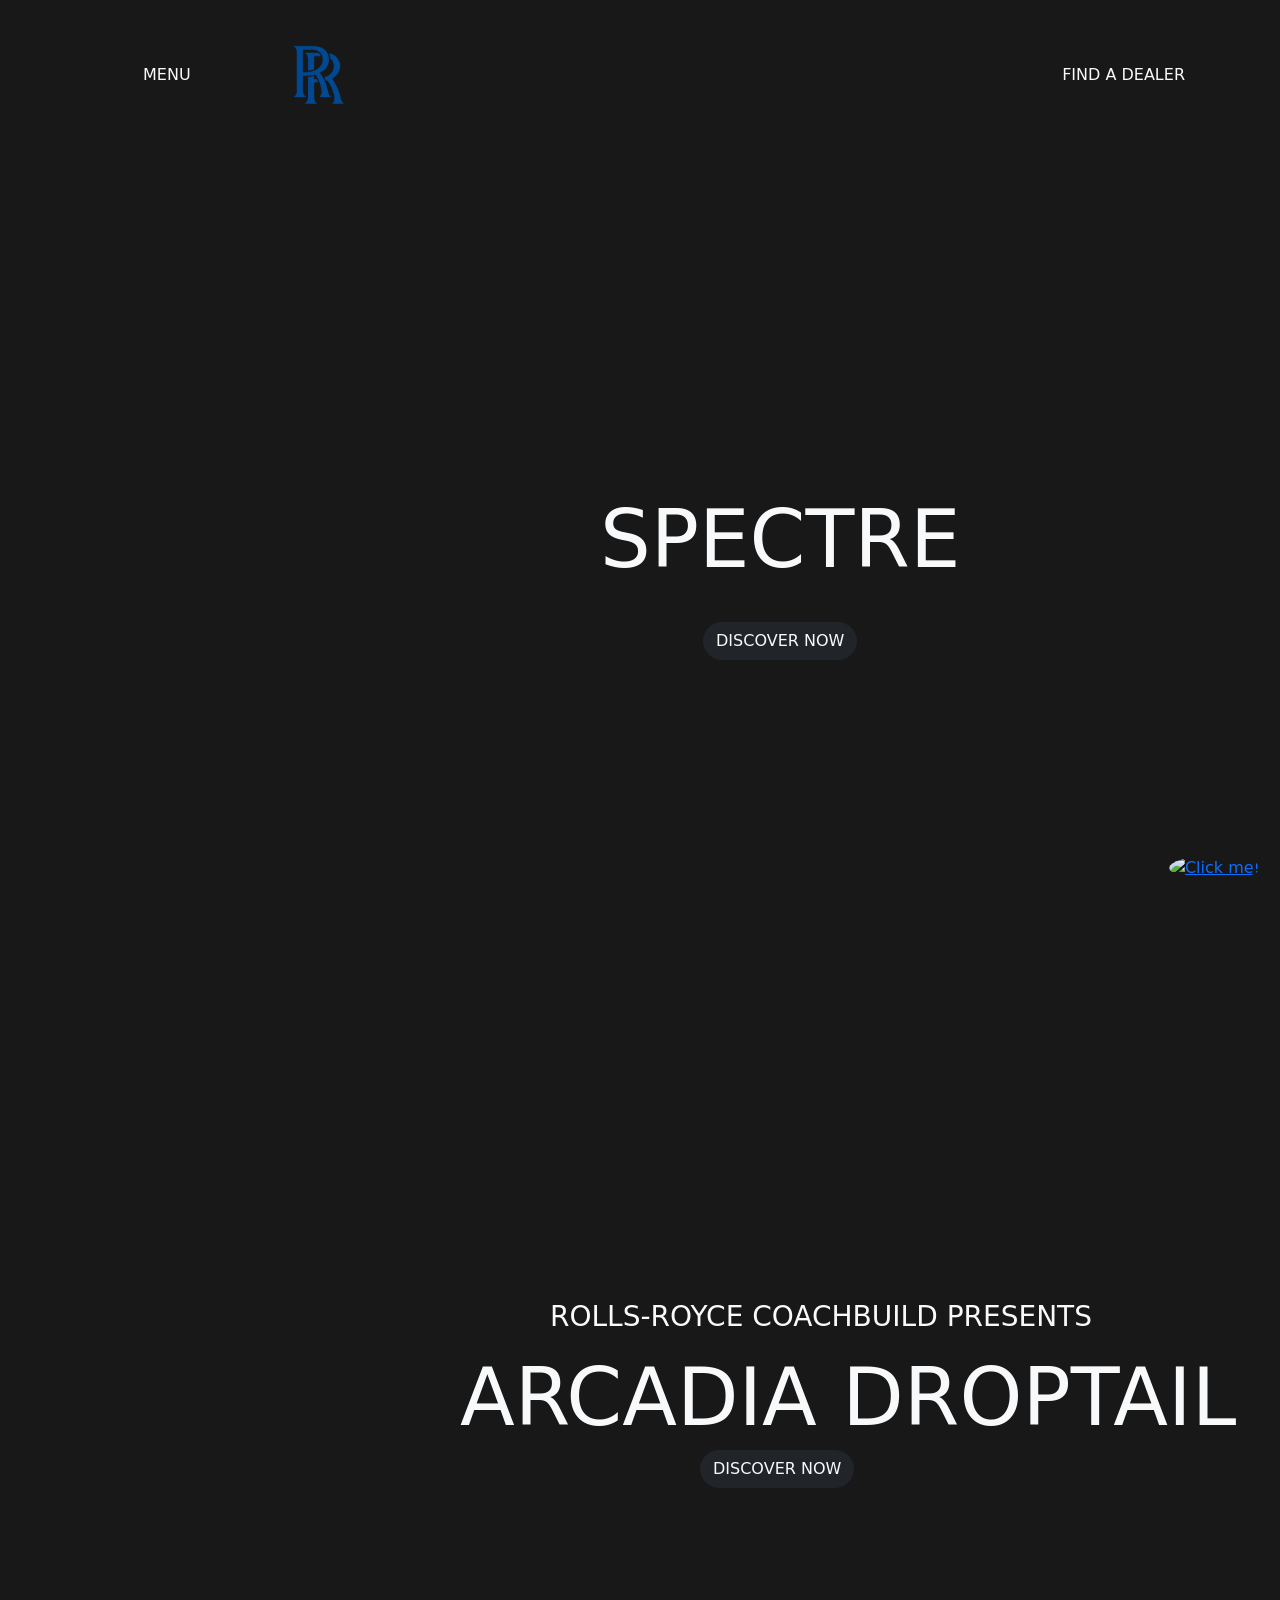
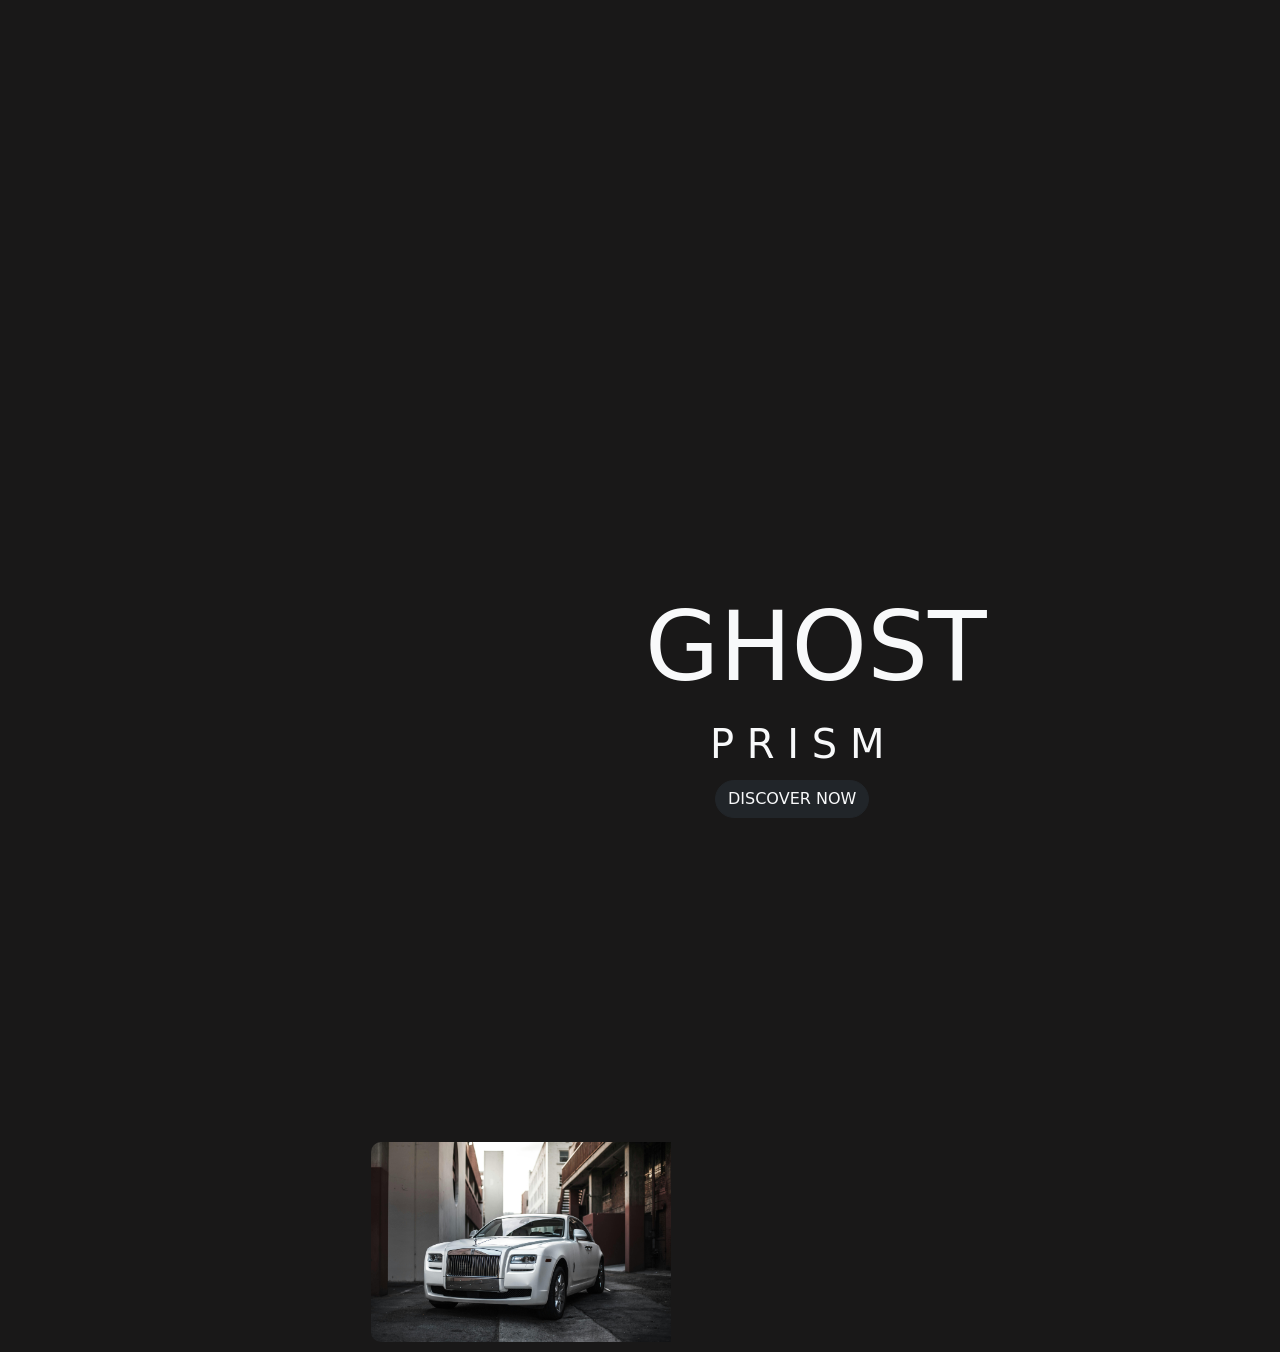
==== index.html @ f8ce5316 "initial" ====
<!doctype html>
<html lang="en">
    <head>
        <title>Title</title>
        <!-- Required meta tags -->
        <meta charset="utf-8" />
        <meta
            name="viewport"
            content="width=device-width, initial-scale=1, shrink-to-fit=no"
        />

        <!-- Bootstrap CSS v5.2.1 -->
        <link
            href="https://cdn.jsdelivr.net/npm/bootstrap@5.3.2/dist/css/bootstrap.min.css"
            rel="stylesheet"
            integrity="sha384-T3c6CoIi6uLrA9TneNEoa7RxnatzjcDSCmG1MXxSR1GAsXEV/Dwwykc2MPK8M2HN"
            crossorigin="anonymous"
        />
        <script
        src="https://cdn.jsdelivr.net/npm/@popperjs/core@2.11.8/dist/umd/popper.min.js"
        integrity="sha384-I7E8VVD/ismYTF4hNIPjVp/Zjvgyol6VFvRkX/vR+Vc4jQkC+hVqc2pM8ODewa9r"
        crossorigin="anonymous"
        ></script>

        <script
            src="https://cdn.jsdelivr.net/npm/bootstrap@5.3.2/dist/js/bootstrap.min.js"
            integrity="sha384-BBtl+eGJRgqQAUMxJ7pMwbEyER4l1g+O15P+16Ep7Q9Q+zqX6gSbd85u4mG4QzX+"
            crossorigin="anonymous"
        ></script>
        <link rel="stylesheet" href="style.css">
        <script src="base.js"></script>
    </head>

    <style>


    </style>

    <body>

        </head>
        <body>
      
       
        
          <nav class="navbar navbar-expand-lg navbar-light bg-transparent fixed-top">
       
            <div class="container">
              <button class="navbar-toggler" type="button" data-bs-toggle="collapse" data-bs-target="#navbarSupportedContent" aria-controls="navbarSupportedContent" aria-expanded="false" aria-label="Toggle navigation">
                <span class="navbar-toggler-icon"></span>
              </button>
        
              <a class="navbar-menu btn btn-transparent m-5 text-light" href="#">MENU</a>
        
              <a class="icon  text-light" href="#">
                <img src="video/rolls-icon.png" class="icon" alt="Logo">
              </a>
             
              
              <div class="collapse navbar-collapse" id="navbarSupportedContent">
                <ul class="navbar-nav ms-auto">  <li class="nav-item">
                    <a class="btn btn-transparent text-light fs-6" href="book.html">FIND A DEALER</a>
                  </li>
                </ul>
              </div>
            </div>
          </nav>

          <div class="video-container">
            <div class="video-background video-1 mt-0">
              <video autoplay muted loop class="v1" width="1580" height="898" >
                <source src="video/rolls intro video.mp4" type="video/mp4">
              </video>
              <div class="video-overlay">
                <h1 style="position: absolute; bottom: 350px; left: 600px; text-align: center;" class="text-light center-text">SPECTRE
                    <br>
                    <button class="btn btn-dark rounded-end-pill rounded-start-pill " > <a href="./prism.html" class="text-light text-decoration-none">    DISCOVER NOW      </a></button></h1>
                
                    <!-- <div><img src="video/whatsapp.png" alt="img"></div> -->
              </div>
            </div>
          </div>
          <div class="video-background video-2 mt-0">
            <video id="video-2" autoplay muted loop width="1600" height="898" >
              <source src="video/rollsvideo2.mp4" type="video/mp4">
            </video>
            <div class="video-overlay">
              <h3 style="position: absolute; top: 1300px; left: 550px; text-align: center; " class="text-light ">ROLLS-ROYCE COACHBUILD PRESENTS</h3>
              <h1 style="position: absolute; top: 1350px; left: 460px; text-align: center; " class="text-light center-text2">ARCADIA DROPTAIL            </h1>
              <button style="position: absolute; top: 1450px; left: 700px; text-align: center;" class="btn btn-dark rounded-end-pill rounded-start-pill " > <a href="effect.html" class="text-light text-decoration-none">    DISCOVER NOW      </a></button>
            </div>
          </div>



          <div class="video-background video-3 mt-0">
            <video id="video-2" autoplay muted loop width="1600" height="895" >
              <source src="video/video23.mp4" type="video/mp4">
            </video>
            <div class="video-overlay">
              <h3 style="position: absolute; top: 2190px; left: 645px; text-align: center; " class="text-light center-text3 ">GHOST</h3>
              <h1 style="position: absolute; top: 2320px; left: 710px; text-align: center; " class="text-light center-te">P R I S M         </h1>
              <button style="position: absolute; top: 2380px; left: 715px; text-align: center;" class="btn btn-dark rounded-end-pill rounded-start-pill " > <a href="spectre.html" class="text-light text-decoration-none">    DISCOVER NOW      </a></button>
            </div>
          </div>
          
 
        <!-- <link rel="stylesheet" href="https://use.fontawesome.com/releases/v5.6.3/css/all.css" integrity="sha384-UHRtZLI+pbxtHCWp1t77Bi1L4ZtiqrqD80Kn4Z8NTSRyMA2Fd33n5dQ8lWUE00s/" crossorigin="anonymous">

         <div  class="footer1 row mt-0 " style="top: 1650px ;">         
          <ul >
            <li class="l1">
              <a  href="#">
                <i class="fab fa-edge"></i>
              </a>
            </li>
            <li class="l1">
              <a  href="#">
                <i class="fab fa-firefox"></i>
              </a>
              </li>
            <li class="l1">
              <a  href="#">
                <i class="fab fa-chrome"></i>
              </a>
              
            </li>
            <li class="l1">
              <a href="#">
                <i class="fab fa-opera"></i>
              </a> 
            </li>
          </ul>
        </div>  -->



        <div class="container">
          <div class="row">
            <div class="gallery">
            <div class="col-md-6">
              <div class="image " >
                <img src="video/img1.jpg" alt="Photo 1">
                <div class="overlay"></div>
                <div class="caption">Strive for perfection in everything you do. Take the best that exists and make it better. When it does not exist, design it</div>
              </div>
              </div>
            </div>
          </div>
        </div>



        <!-- whatsapp link -->
        <a href="http://wa.me/918086212165" class="oak-button">
          <img src="video/whatsapp.png" alt="Click me!">
        </a>


    </body>
</html>
---- style.css ----
.icon{
        height: 100px;
        text-align: center;
 
    } 
    .center-text{
        height: 50px;
        font-weight: 200;
        font-size: 5rem;
    }
   .center-text2{
    height: 50px;
    font-weight: 200;
    font-size: 5rem;
   }

   .center-text3{
    height: 50px;
    font-weight: 200;
    font-size: 6rem;
   }

    .l1 {
    margin: 0;
    padding: 0;
    display: flex;
    position: absolute;
    top: 50%;
    left: 50%;
    transform: translate(-50%, -50%);
  }
  
  .l1 {
    list-style: none;
    margin: 0 15px;
  }
  
  .l1 {
    position: relative; 
    display: block;
    width: 60px;
    height: 60px;
    text-align: center;
    line-height: 63px;
    background: #333;
    border-radius: 50%;
    font-size: 30px;
    color: #666;
    transition: .5s;
  }
  
  .l1::before {
    content: '';
    position: absolute;
    top: 0;
    left: 0;
    width: 100%;
    height: 100%;
    border-radius: 50%;
    background: #ffee10;
    transition: .5s;
    transform: scale(.9);
    z-index: -1;
  }
  
  .l1:hover::before {
    transform: scale(1.1);
    box-shadow: 0 0 15px #ffee10;
  }
  
  .l1:hover {
    color: #ffee10;
    box-shadow: 0 0 5px #ffee10;
    text-shadow: 0 0 5px #ffee10;
  }


/* whatsapp css */


.oak-button {
    position: fixed;
    bottom: 20px; 
    right: 20px; 
    z-index: 1000; 
  }
  

  .oak-button img {
    width: 50px; 
    height: auto; 
    border-radius: 50%; 
    
  }
  body{
    background-color: rgb(25, 24, 24);
    cursor: url('video/img1.jpg'), auto;
  }
 
/* image css */
.gallery {
    display: flex;
    flex-wrap: wrap;
    justify-content: center;
    margin-top: 20px;
  }
  
  .image {
    position: relative;
    margin: 10px;
    overflow: hidden;
    border-radius: 10px;
  }
  
  .image img {
    width: 300px;
    height: 200px;
    object-fit: cover;
    transition: transform 0.3s ease;
  }
  
  .image:hover img {
    transform: scale(1.1);
  }
  
  .overlay {
    position: absolute;
    top: 0;
    left: 0;
    width: 100%;
    height: 100%;
    background: rgba(0, 0, 0, 0.5); /* Semi-transparent overlay */
    opacity: 0;
    transition: opacity 0.3s ease;
  }
  
  .image:hover .overlay {
    opacity: 1;
  }
  
  .caption {
    position: absolute;
    bottom: 10px;
    left: 50%;
    transform: translateX(-50%);
    color: white;
    font-family: Arial, sans-serif;
    font-size: 16px;
    opacity: 0;
    transition: opacity 0.3s ease;
  }
  
  .image:hover .caption {
    opacity: 1;
  }
  

  .gallery {
    position: relative; /* Add this to establish a new positioning context */
  }

  .image {
    position: relative; /* Ensure images are positioned correctly */
    z-index: 1; /* Ensure images are on top of the video */
  }
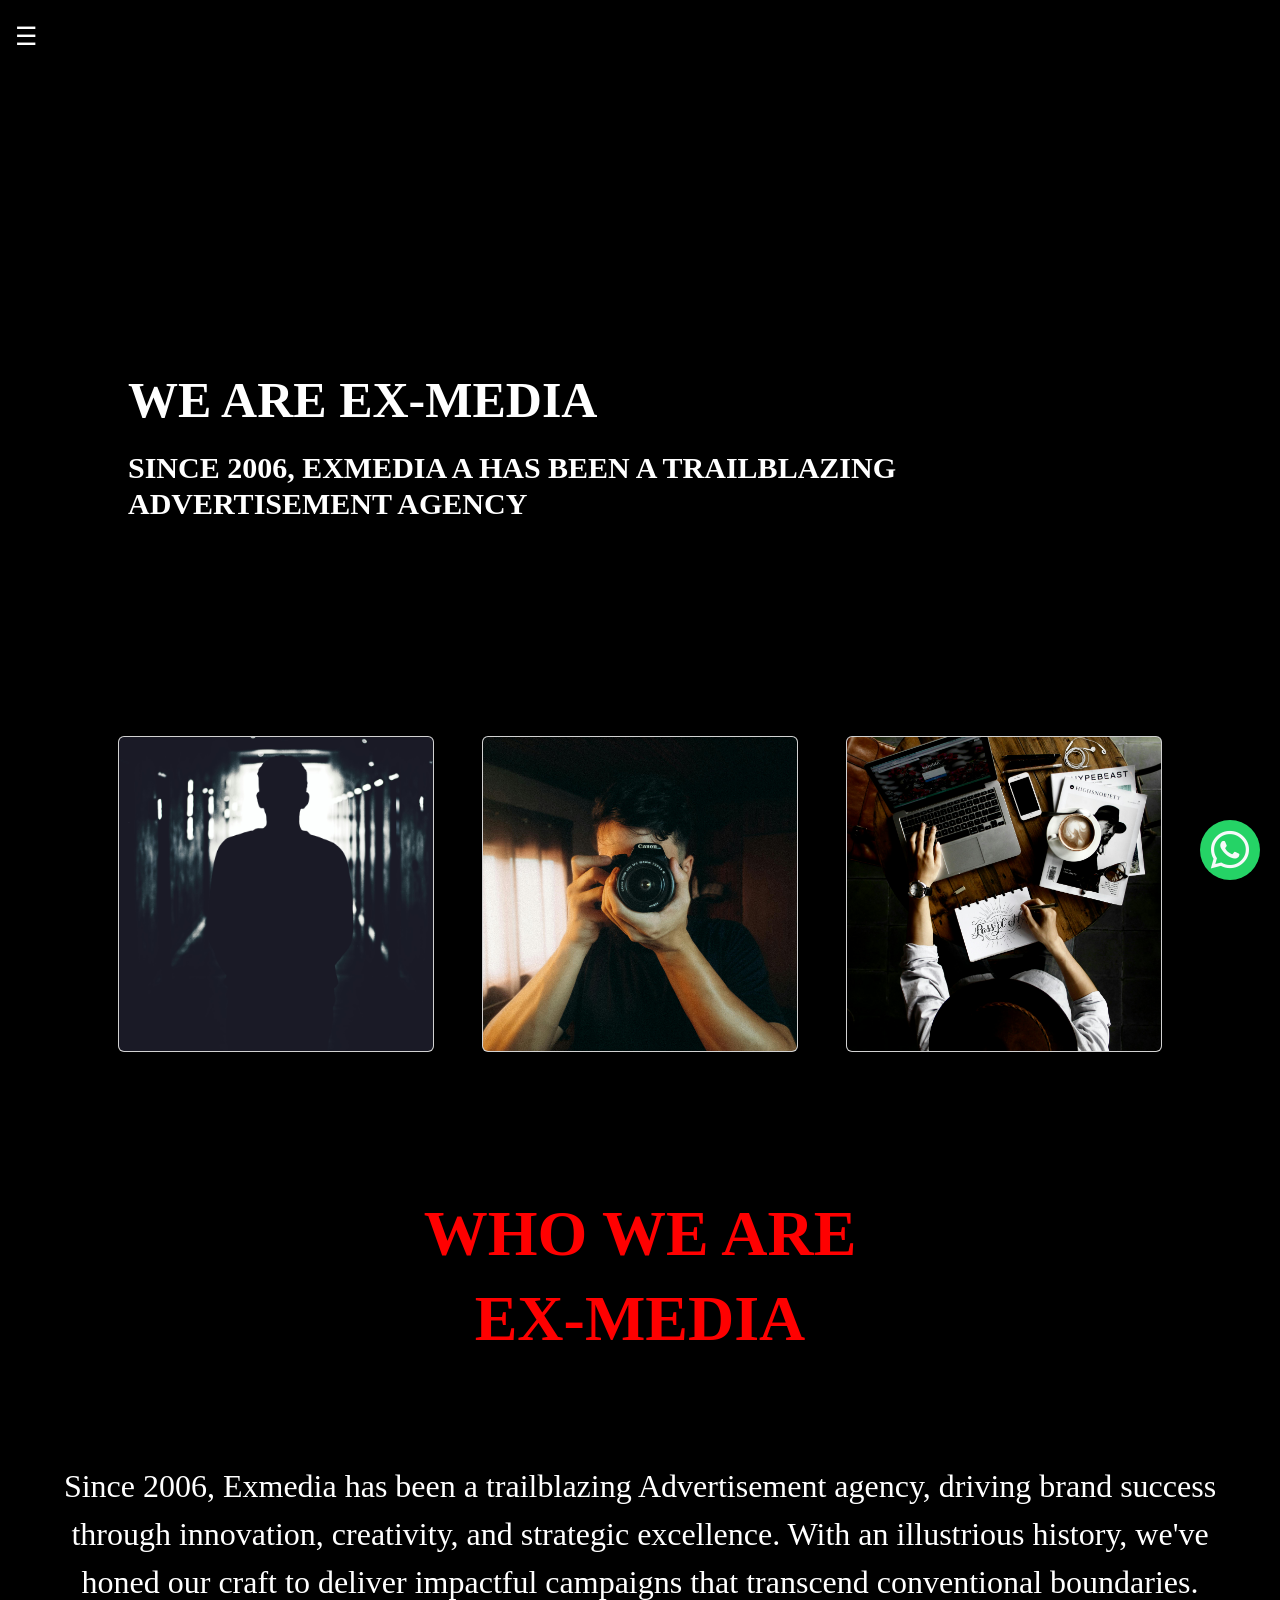
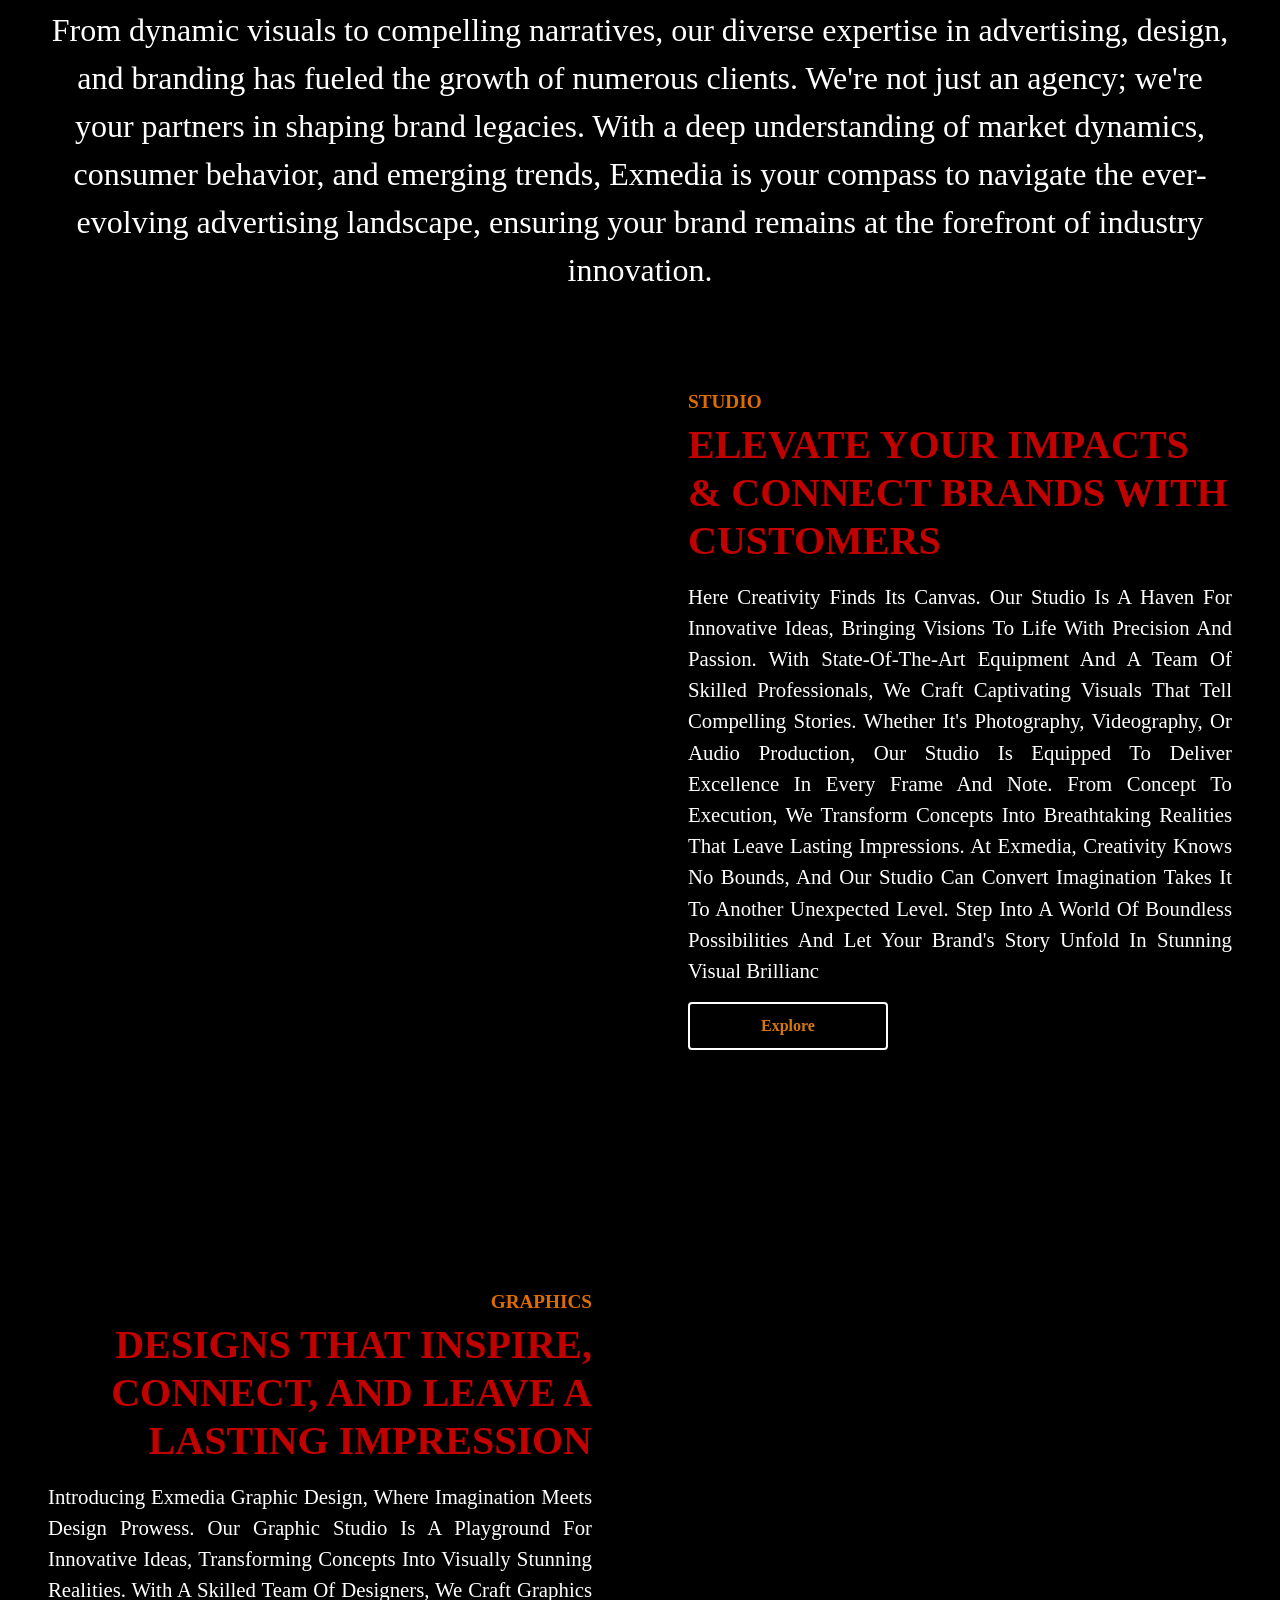
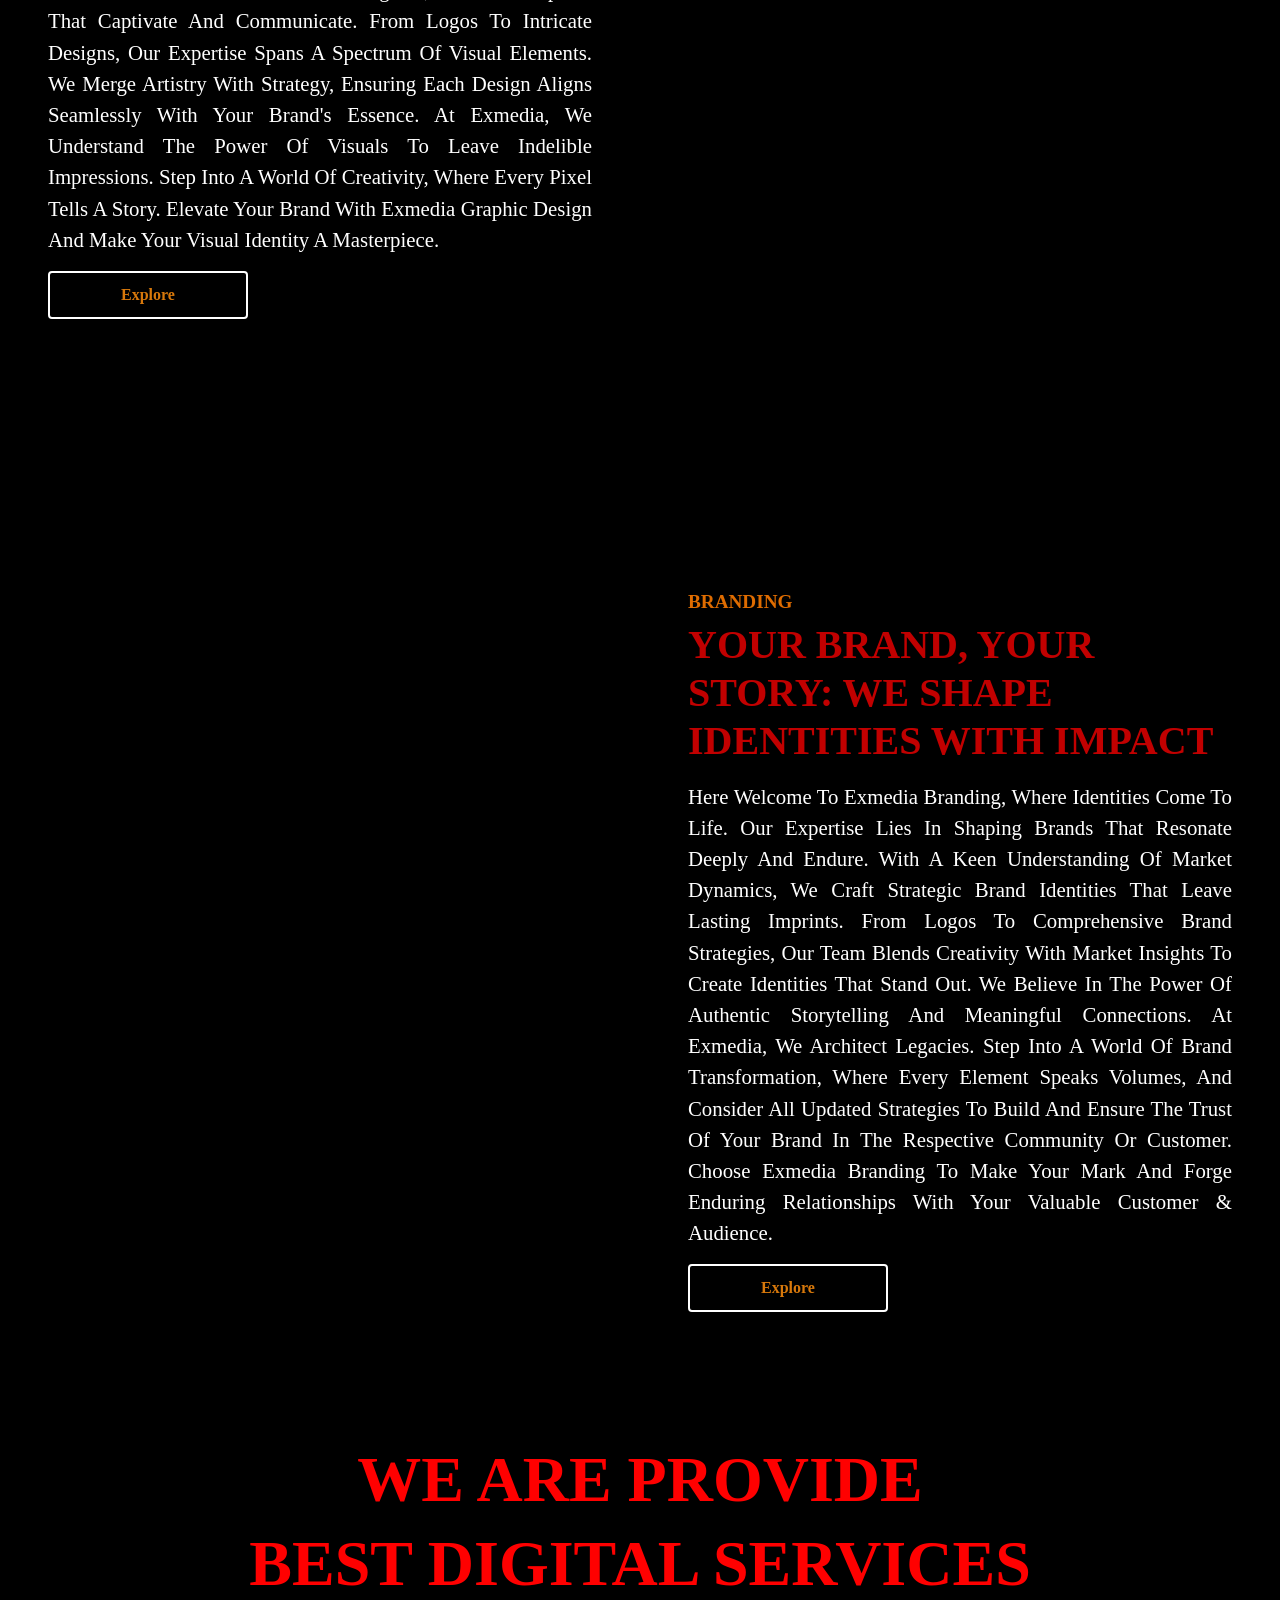
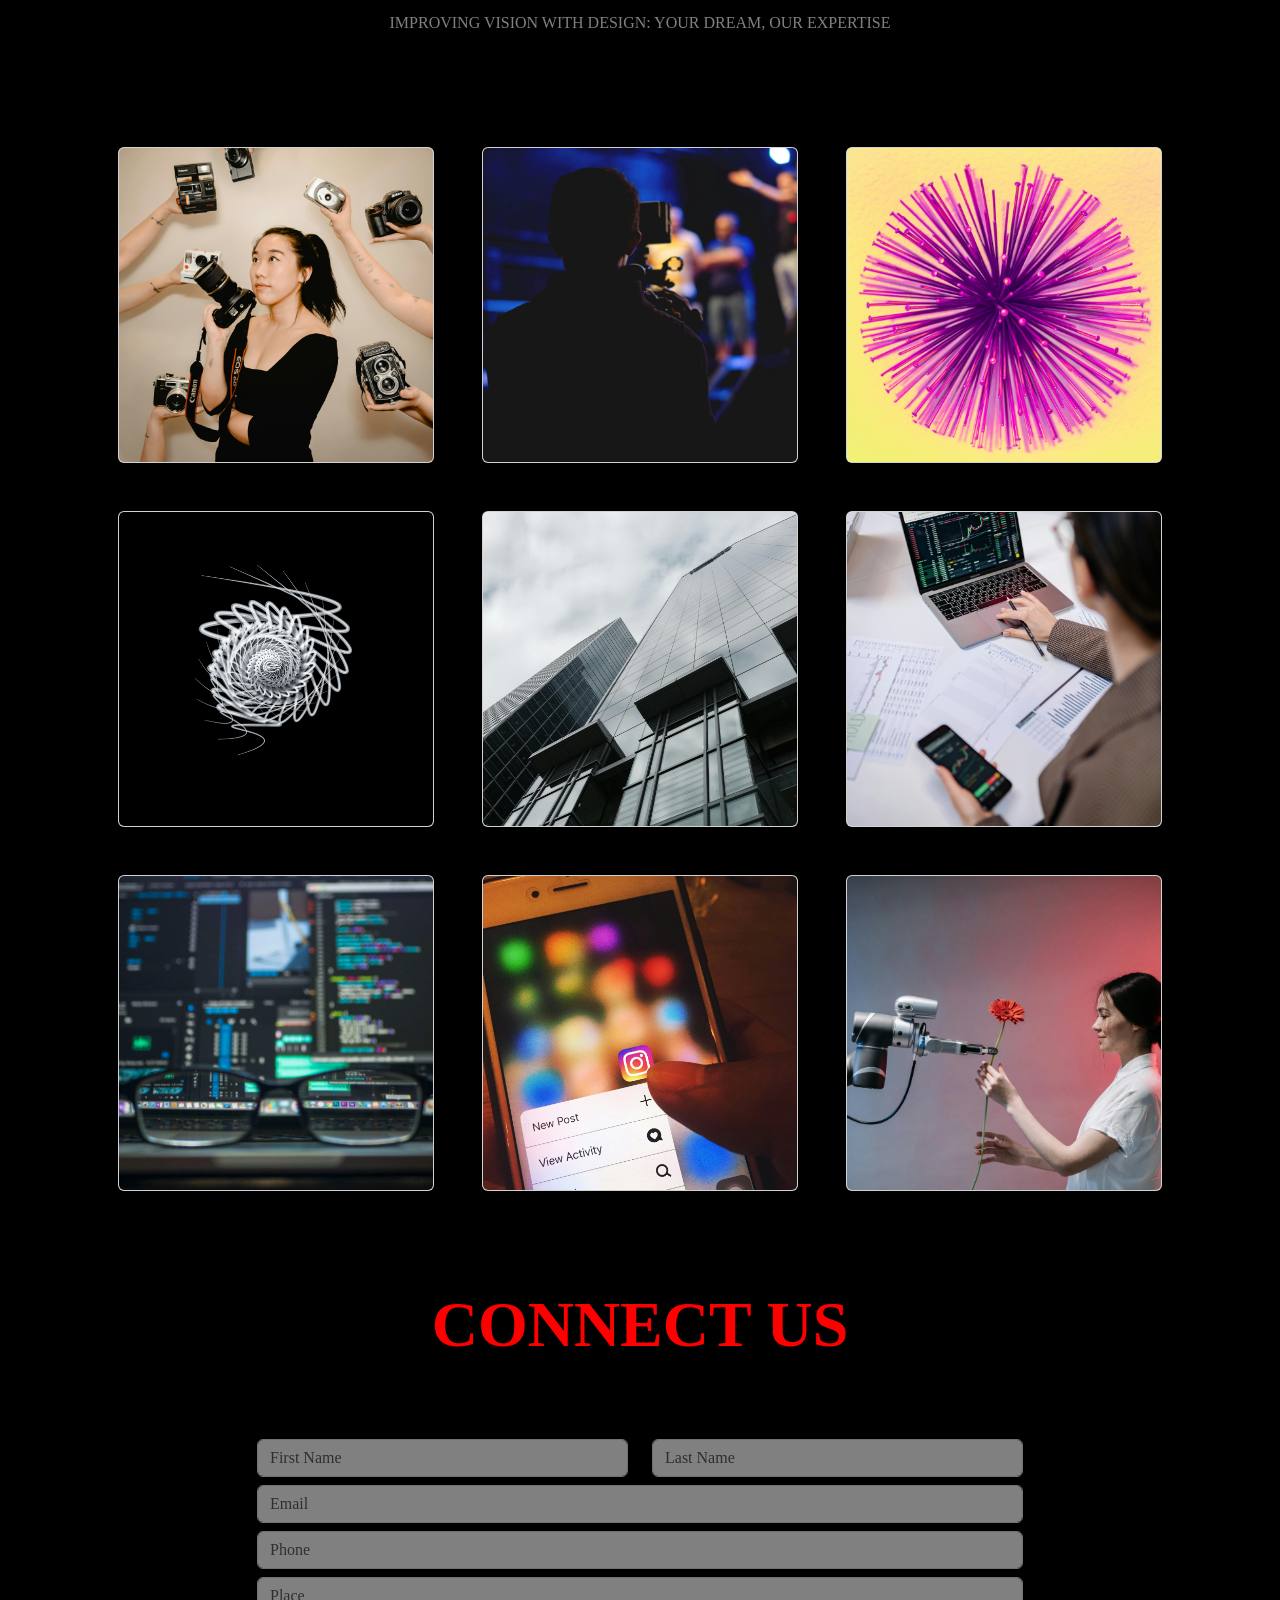
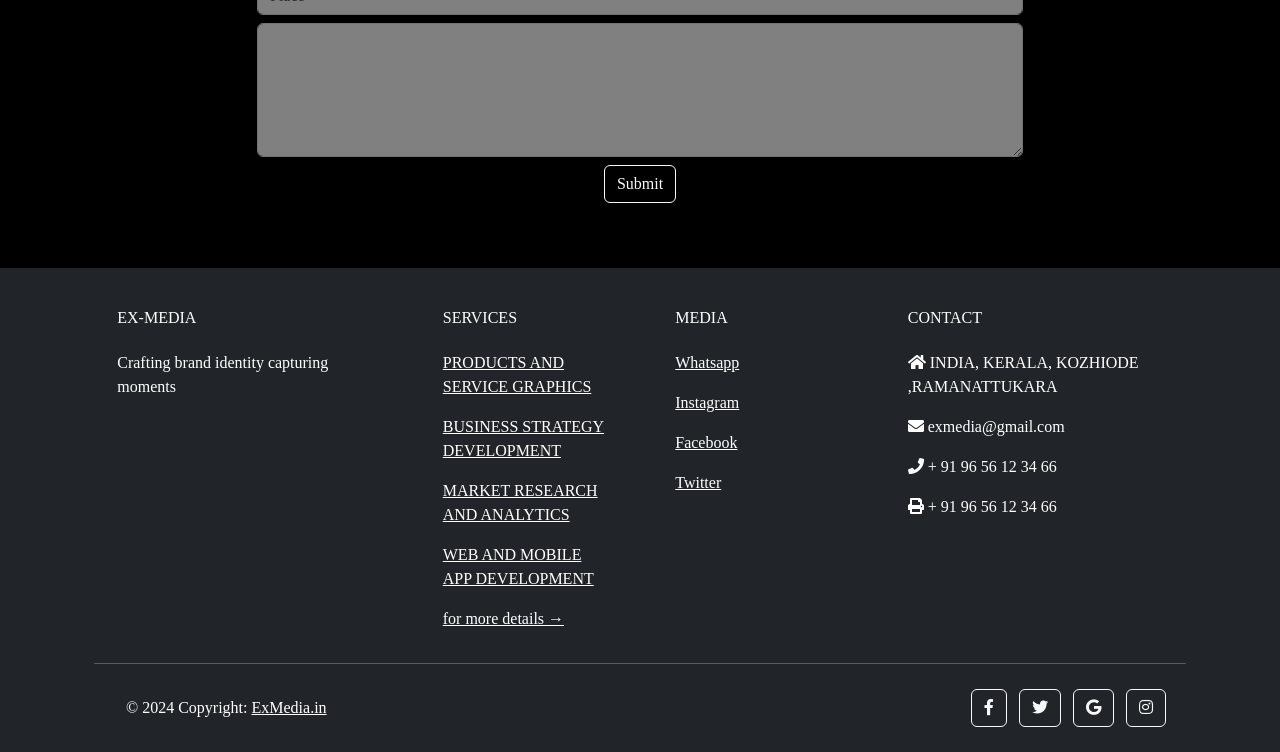
==== commit 3576939f: "initial" ====
--- a/index.html
+++ b/index.html
@@ -1,161 +1,498 @@
 <!doctype html>
 <html lang="en">
-    <head>
-        <title>Title</title>
-        <!-- Required meta tags -->
-        <meta charset="utf-8" />
-        <meta
-            name="viewport"
-            content="width=device-width, initial-scale=1, shrink-to-fit=no"
-        />
-
-        <!-- Bootstrap CSS v5.2.1 -->
-        <link
-            href="https://cdn.jsdelivr.net/npm/bootstrap@5.3.2/dist/css/bootstrap.min.css"
-            rel="stylesheet"
-            integrity="sha384-T3c6CoIi6uLrA9TneNEoa7RxnatzjcDSCmG1MXxSR1GAsXEV/Dwwykc2MPK8M2HN"
-            crossorigin="anonymous"
-        />
-        <script
-        src="https://cdn.jsdelivr.net/npm/@popperjs/core@2.11.8/dist/umd/popper.min.js"
-        integrity="sha384-I7E8VVD/ismYTF4hNIPjVp/Zjvgyol6VFvRkX/vR+Vc4jQkC+hVqc2pM8ODewa9r"
-        crossorigin="anonymous"
-        ></script>
-
-        <script
-            src="https://cdn.jsdelivr.net/npm/bootstrap@5.3.2/dist/js/bootstrap.min.js"
-            integrity="sha384-BBtl+eGJRgqQAUMxJ7pMwbEyER4l1g+O15P+16Ep7Q9Q+zqX6gSbd85u4mG4QzX+"
-            crossorigin="anonymous"
-        ></script>
-        <link rel="stylesheet" href="style.css">
-        <script src="base.js"></script>
-    </head>
-
-    <style>
-
-
-    </style>
-
-    <body>
-
-        </head>
-        <body>
-      
-       
-        
-          <nav class="navbar navbar-expand-lg navbar-light bg-transparent fixed-top">
-       
-            <div class="container">
-              <button class="navbar-toggler" type="button" data-bs-toggle="collapse" data-bs-target="#navbarSupportedContent" aria-controls="navbarSupportedContent" aria-expanded="false" aria-label="Toggle navigation">
-                <span class="navbar-toggler-icon"></span>
-              </button>
-        
-              <a class="navbar-menu btn btn-transparent m-5 text-light" href="#">MENU</a>
-        
-              <a class="icon  text-light" href="#">
-                <img src="video/rolls-icon.png" class="icon" alt="Logo">
-              </a>
-             
-              
-              <div class="collapse navbar-collapse" id="navbarSupportedContent">
-                <ul class="navbar-nav ms-auto">  <li class="nav-item">
-                    <a class="btn btn-transparent text-light fs-6" href="book.html">FIND A DEALER</a>
-                  </li>
-                </ul>
+
+<head>
+  <title>exmedia</title>
+  <!-- Required meta tags -->
+  <meta charset="utf-8" />
+  <meta name="viewport" content="width=device-width, initial-scale=1, shrink-to-fit=no" />
+  <link rel="icon" href="images/favicon.ico">
+  <!-- Bootstrap CSS v5.2.1 -->
+  <link href="https://cdn.jsdelivr.net/npm/bootstrap@5.3.2/dist/css/bootstrap.min.css" rel="stylesheet"
+    integrity="sha384-T3c6CoIi6uLrA9TneNEoa7RxnatzjcDSCmG1MXxSR1GAsXEV/Dwwykc2MPK8M2HN" crossorigin="anonymous" />
+  <link href="https://cdnjs.cloudflare.com/ajax/libs/font-awesome/5.15.4/css/all.min.css" rel="stylesheet">
+  <link rel="preconnect" href="https://fonts.googleapis.com">
+  <link rel="preconnect" href="https://fonts.gstatic.com" crossorigin>
+  <link
+    href="https://fonts.googleapis.com/css2?family=Playfair+Display:ital,wght@0,400..900;1,400..900&family=Sedan:ital@0;1&display=swap"
+    rel="stylesheet">
+  <link rel="preconnect" href="https://fonts.googleapis.com">
+  <link rel="preconnect" href="https://fonts.gstatic.com" crossorigin>
+  <link
+    href="https://fonts.googleapis.com/css2?family=Inconsolata:wght@200..900&family=Playfair+Display:ital,wght@0,400..900;1,400..900&family=Sedan:ital@0;1&display=swap"
+    rel="stylesheet">
+  <link rel="preconnect" href="https://fonts.googleapis.com">
+  <link rel="preconnect" href="https://fonts.gstatic.com" crossorigin>
+  <link
+    href="https://fonts.googleapis.com/css2?family=Inconsolata:wght@200..900&family=Jacquard+12+Charted&family=Jersey+15&family=Playfair+Display:ital,wght@0,400..900;1,400..900&family=Sedan:ital@0;1&display=swap"
+    rel="stylesheet">
+  <link rel="stylesheet" href="https://cdn.jsdelivr.net/npm/bootstrap-icons@1.11.3/font/bootstrap-icons.min.css">
+  <link rel="stylesheet" href="style.css">
+  <link rel="preconnect" href="https://fonts.googleapis.com">
+  <link rel="preconnect" href="https://fonts.gstatic.com" crossorigin>
+  <link
+    href="https://fonts.googleapis.com/css2?family=Inconsolata:wght@200..900&family=Jacquard+12+Charted&family=Jersey+15&family=Michroma&family=Playfair+Display:ital,wght@0,400..900;1,400..900&family=Sedan:ital@0;1&display=swap"
+    rel="stylesheet">
+  <link rel="preconnect" href="https://fonts.googleapis.com">
+  <link rel="preconnect" href="https://fonts.gstatic.com" crossorigin>
+  <link
+    href="https://fonts.googleapis.com/css2?family=Inconsolata:wght@200..900&family=Jacquard+12+Charted&family=Jersey+15&family=Michroma&family=Playfair+Display:ital,wght@0,400..900;1,400..900&family=Sedan+SC&family=Sedan:ital@0;1&display=swap"
+    rel="stylesheet">
+</head>
+
+<body class="" style="margin-right: 0;background-color: #000000;font-family: 'Tinos', serif;">
+  <div class="whatsapp-btn text-center d-flex justify-content-center align-items-center" onclick="openPopup()">
+    <i class="fab fa-whatsapp text-light" style="font-size: 2.7rem;"></i>
+  </div>
+  <div class="container-fluid pcontainer justify-content-center align-content-center "
+    style="height: 100vh;width: 100%;" id="pContainer">
+    <div class="card border-1 mx-auto pcontent" style="width: 18rem;height: 22rem;">
+      <div class="card-head bg-success rounded-top-1 align-content-center " style="width: 100%;height: 20%;">
+        <i class="bi bi-chat-left text-light ms-3 fs-1 float-start "></i>
+        <h5 class="float-start mt-2 ms-2 text-light ">Welcome to EX-media</h5>
+      </div>
+      <div class="card-body"
+        style="width: 100%;height: 60%;background-image: url('images/whatsappbg1.png');background-repeat: repeat-x;background-position: center;">
+        <div class="card border-0 " style="width: 12rem;height: 5rem;">
+          <div class="card-body border-0 ">
+            <p class="m-0">Hi there</p>
+            <p>How can i help you</p>
+          </div>
+        </div>
+      </div>
+      <div class="card-footer d-flex ">
+        <a href="https://wa.me/9567252212" class="btn mx-auto text-light rounded-start-5 rounded-end-5  "
+          style="background-color: rgb(28, 232, 28);width:20rem">
+          <i class="fab fa-whatsapp"></i> Start Chat
+        </a>
+        <div>
+          <span class="close-btn btn-close " onclick="closePopup()"></span>
+        </div>
+      </div>
+    </div>
+  </div>
+  <nav class="navbar navbar-expand-lg bg-transparent fixed-top">
+    <span><button class="openbtn bg-transparent  " onclick="toggleNav()">&#9776;</button></span>
+  </nav>
+  <div id="mySidenav" class="sidenav ">
+    <a href="#home" class="">Home</a>
+    <a href="#WhoWeAre" class="">About</a>
+    <a href="#services" class="">Services</a>
+    <a href="#contact" class="" style="margin-bottom: 20px;">Contact</a>
+  </div>
+  <section class="video-container col-12" id="home">
+    <video src="videos/2239241-hd_1920_1080_24fps.mp4" class="w-100" autoplay muted loop></video>
+    <div class="cpl-12 overlay-text align-content-center justify-content-center align-items-center " style="">
+      <h1 class="text-start" style="text-shadow: 2px 2px 4px rgba(0, 0, 0, 0.849) ;">WE ARE EX-MEDIA</h1>
+      <h5 class="text-uppercase text-start" style="text-shadow: 2px 2px 4px rgba(0, 0, 0, 0.849) ;">Since 2006, Exmedia A has been a trailblazing advertisement agency</h5>
+    </div>
+  </section>
+  <section class="py-5 sb" style="">
+    <div class="container fc px-4 px-lg-5 mt-5">
+      <div class="row gx-4 gx-lg-5 row-cols-1 row-cols-md-2 row-cols-xl-3 justify-content-center">
+        <a href="#WhoWeAre">
+          <div class="col mb-5">
+            <div class="card cards" style="">
+              <!-- Product image-->
+              <img src="images/wo.jpg" class="card-img cimg  rounded-1" alt="...">
+              <div class="card-body cardsb p-4 text-center align-content-center justify-content-center text-white">
+                <h1>WHO</h1>
+                <h1>WE ARE </h1>
+                <h1 class="q">&#63;</h1>
               </div>
             </div>
-          </nav>
-
-          <div class="video-container">
-            <div class="video-background video-1 mt-0">
-              <video autoplay muted loop class="v1" width="1580" height="898" >
-                <source src="video/rolls intro video.mp4" type="video/mp4">
-              </video>
-              <div class="video-overlay">
-                <h1 style="position: absolute; bottom: 350px; left: 600px; text-align: center;" class="text-light center-text">SPECTRE
-                    <br>
-                    <button class="btn btn-dark rounded-end-pill rounded-start-pill " > <a href="./prism.html" class="text-light text-decoration-none">    DISCOVER NOW      </a></button></h1>
-                
-                    <!-- <div><img src="video/whatsapp.png" alt="img"></div> -->
+          </div>
+        </a>
+        <a href="#WhatWeDo">
+          <div class="col mb-5">
+            <div class="card cards" style="">
+              <!-- Product image-->
+              <img src="images/what1.jpg" class="card-img cimg  rounded-1" alt="...">
+              <div class="card-body cardsb p-4 text-center align-content-center justify-content-center text-white">
+                <h1>WHAT</h1>
+                <h1>WE DO </h1>
+                <h1 class="q">&#63;</h1>
               </div>
             </div>
           </div>
-          <div class="video-background video-2 mt-0">
-            <video id="video-2" autoplay muted loop width="1600" height="898" >
-              <source src="video/rollsvideo2.mp4" type="video/mp4">
-            </video>
-            <div class="video-overlay">
-              <h3 style="position: absolute; top: 1300px; left: 550px; text-align: center; " class="text-light ">ROLLS-ROYCE COACHBUILD PRESENTS</h3>
-              <h1 style="position: absolute; top: 1350px; left: 460px; text-align: center; " class="text-light center-text2">ARCADIA DROPTAIL            </h1>
-              <button style="position: absolute; top: 1450px; left: 700px; text-align: center;" class="btn btn-dark rounded-end-pill rounded-start-pill " > <a href="effect.html" class="text-light text-decoration-none">    DISCOVER NOW      </a></button>
-            </div>
-          </div>
-
-
-
-          <div class="video-background video-3 mt-0">
-            <video id="video-2" autoplay muted loop width="1600" height="895" >
-              <source src="video/video23.mp4" type="video/mp4">
-            </video>
-            <div class="video-overlay">
-              <h3 style="position: absolute; top: 2190px; left: 645px; text-align: center; " class="text-light center-text3 ">GHOST</h3>
-              <h1 style="position: absolute; top: 2320px; left: 710px; text-align: center; " class="text-light center-te">P R I S M         </h1>
-              <button style="position: absolute; top: 2380px; left: 715px; text-align: center;" class="btn btn-dark rounded-end-pill rounded-start-pill " > <a href="spectre.html" class="text-light text-decoration-none">    DISCOVER NOW      </a></button>
-            </div>
-          </div>
-          
- 
-        <!-- <link rel="stylesheet" href="https://use.fontawesome.com/releases/v5.6.3/css/all.css" integrity="sha384-UHRtZLI+pbxtHCWp1t77Bi1L4ZtiqrqD80Kn4Z8NTSRyMA2Fd33n5dQ8lWUE00s/" crossorigin="anonymous">
-
-         <div  class="footer1 row mt-0 " style="top: 1650px ;">         
-          <ul >
-            <li class="l1">
-              <a  href="#">
-                <i class="fab fa-edge"></i>
-              </a>
-            </li>
-            <li class="l1">
-              <a  href="#">
-                <i class="fab fa-firefox"></i>
-              </a>
-              </li>
-            <li class="l1">
-              <a  href="#">
-                <i class="fab fa-chrome"></i>
-              </a>
-              
-            </li>
-            <li class="l1">
-              <a href="#">
-                <i class="fab fa-opera"></i>
-              </a> 
-            </li>
-          </ul>
-        </div>  -->
-
-
-
-        <div class="container">
+        </a>
+        <a href="#services">
+          <div class="col mb-5">
+            <div class="card cards" style="">
+              <!-- Product image-->
+              <img src="images/serv.jpg" class="card-img cimg  rounded-1" alt="...">
+              <div class="card-body cardsb p-4 text-center align-content-center justify-content-center text-white">
+                <h1>WHAT ARE</h1>
+                <h1>THE SERVICES </h1>
+                <h1 class="q">&#63;</h1>
+              </div>
+            </div>
+          </div>
+        </a>
+      </div>
+    </div>
+  </section>
+  <section class="d-grid  justify-content-center align-content-center d-flex text-center ">
+    <div class="row my-5  ">
+      <h1 class="d2h">WHO WE ARE</h1>
+      <h1 class="d2h">EX-MEDIA</h1>
+    </div>
+  </section>
+  <section class="d-grid  justify-content-center align-content-center d-flex  " id="WhoWeAre">
+    <P class=" m-5 d2p">Since 2006, Exmedia has been a trailblazing Advertisement agency, driving brand success through
+      innovation,
+      creativity, and strategic excellence. With an illustrious history, we've honed our craft to deliver impactful
+      campaigns that transcend conventional boundaries. From dynamic visuals to compelling narratives, our diverse
+      expertise
+      in advertising, design, and branding has fueled the growth of numerous clients. We're not just an agency; we're
+      your
+      partners in shaping brand legacies. With a deep understanding of market dynamics, consumer behavior, and emerging
+      trends, Exmedia is your compass to navigate the ever-evolving advertising landscape, ensuring your brand remains
+      at
+      the forefront of industry innovation.</P>
+  </section>
+  <section class=" c1" style="width:100%;min-height: 100vh ;" id="WhatWeDo">
+    <div class="s1 justify-content-center align-content-center d-flex">
+      <video src="videos/studio2.mp4" class="w-50 m-3 v1 " autoplay muted loop></video>
+    </div>
+    <div class="s1">
+      <div class="m-5">
+        <h6 class=" mt-1  " style="color:rgb(223, 108, 0);font-size: larger;font-weight: 700;">STUDIO</h6>
+        <h1 class="fw-bolder my-2" style="color: rgb(193, 0, 0);">ELEVATE YOUR IMPACTS & CONNECT BRANDS WITH CUSTOMERS
+        </h1>
+        <p class="text-capitalize  mt-3 mb-3 text-white " style=" text-align: justify;font-size: 1.3rem;">here
+          Creativity Finds Its Canvas. Our Studio Is A Haven For Innovative Ideas, Bringing Visions To Life With
+          Precision And Passion. With State-Of-The-Art Equipment And A Team Of Skilled Professionals, We Craft
+          Captivating
+          Visuals That Tell Compelling Stories. Whether It's Photography, Videography, Or Audio Production, Our Studio
+          Is
+          Equipped To Deliver Excellence In Every Frame And Note. From Concept To Execution, We Transform Concepts Into
+          Breathtaking Realities That Leave Lasting Impressions. At Exmedia, Creativity Knows No Bounds, And Our Studio
+          Can Convert Imagination Takes It To Another Unexpected Level. Step Into A World Of Boundless Possibilities And
+          Let Your Brand's Story Unfold In Stunning Visual Brillianc
+        </p>
+        <button class="morebutton  m-0 p-0 "><span>Explore </span></button>
+      </div>
+    </div>
+  </section>
+  <section class=" c1" style="width:100%;min-height: 100vh ;">
+    <div class="s1">
+      <div class="m-5">
+        <h6 class=" mt-1 text-end   " style="color:rgb(223, 108, 0);font-size: larger;font-weight: 700;">GRAPHICS</h6>
+        <h1 class="fw-bolder my-2 text-end " style="color: rgb(193, 0, 0);">DESIGNS THAT
+          INSPIRE, CONNECT,
+          AND LEAVE A LASTING IMPRESSION</h1>
+        <p class="text-capitalize  mt-3 mb-3 text-white " style=" text-align: justify;font-size: 1.3rem;">
+          Introducing
+          Exmedia Graphic Design, where imagination meets design prowess. Our Graphic studio is a playground for
+          innovative ideas, transforming concepts into visually stunning realities. With a skilled team of designers, we
+          craft graphics that captivate and communicate. From logos to intricate designs, our expertise spans a spectrum
+          of visual elements. We merge artistry with strategy, ensuring each design aligns seamlessly with your brand's
+          essence. At Exmedia, we understand the power of visuals to leave indelible impressions. Step into a world of
+          creativity, where every pixel tells a story. Elevate your brand with Exmedia Graphic Design and make your
+          visual identity a masterpiece.
+        </p>
+        <button class="morebutton  m-0 p-0 "><span>Explore </span></button>
+      </div>
+    </div>
+    <div class="s1 justify-content-center align-content-center d-flex">
+      <video src="videos/g1.mp4" class="w-50 m-3 v1 " autoplay muted loop></video>
+    </div>
+  </section>
+  <section class=" c1" style="width:100%;min-height: 100vh ;">
+    <div class="s1 justify-content-center align-content-center d-flex">
+      <video src="videos/b1.mp4" class="w-50 m-3 v1 " autoplay muted loop></video>
+    </div>
+    <div class="s1">
+      <div class="m-5">
+        <h6 class=" mt-1  " style="color:rgb(223, 108, 0);font-size: larger;font-weight: 700;">BRANDING</h6>
+        <h1 class="fw-bolder my-2" style="color: rgb(193, 0, 0);">YOUR BRAND, YOUR STORY:
+          WE SHAPE IDENTITIES
+          WITH IMPACT
+        </h1>
+        <p class="text-capitalize  mt-3 mb-3 text-white " style=" text-align: justify;font-size: 1.3rem;">here
+          Welcome to Exmedia Branding, where identities come to life. Our expertise lies in shaping brands that resonate
+          deeply and endure. With a keen understanding of market dynamics, we craft strategic brand identities that
+          leave lasting imprints. From logos to comprehensive brand strategies, our team blends creativity with market
+          insights to create identities that stand out. We believe in the power of authentic storytelling and meaningful
+          connections. At Exmedia, we architect legacies. Step into a world of brand transformation, where every element
+          speaks volumes, and consider all updated strategies to build and ensure the trust of your brand in the
+          respective community or customer. Choose Exmedia Branding to make your mark and forge enduring relationships
+          with your Valuable customer & audience.
+        </p>
+        <button class="morebutton  m-0 p-0 "><span>Explore </span></button>
+      </div>
+    </div>
+  </section>
+  <section class="d-grid justify-content-center align-content-center text-center w-100" id="services">
+    <div class="">
+      <h1 class="d2h text-uppercase py-0">We are provide</h1>
+      <h1 class="d2h text-uppercase py-0">best digital services</h1>
+      <p class="text-uppercase text-white-50">improving vision with design: your dream, our expertise</p>
+    </div>
+  </section>
+  <section class="py-5 sb">
+    <div class="container fc px-4 px-lg-5 mt-5">
+      <div class="row gx-4 gx-lg-5 row-cols-1 row-cols-md-2 row-cols-xl-3 justify-content-center">
+        <div class="col mb-5">
+          <div class="card cardmp">
+            <!-- Product image-->
+            <img src="images/d2.jpg" class="card-imgmp  rounded-1" alt="..." style="">
+            <div class="card-body cardmb p-4">
+              <h3 class="text-uppercase text-center mb-3 ">product & model Photography</h3>
+              <p class="text-capitalize " style="text-align: justify;">Capture product's essence with skillful visuals
+                for effective marketing impact.productphotography
+                expertly capture items, enhancing thei appeal through lighting, composition, and editing. crucial for
+                marketing, e-commerce, and conveying product qualities to potential customers </p>
+            </div>
+          </div>
+        </div>
+        <div class="col mb-5">
+          <div class="card cardmp">
+            <!-- Product image-->
+            <img src="images/b2.jpg" class="card-imgmp  rounded-1" alt="..." style="">
+            <div class="card-body cardmb p-4">
+              <h3 class="text-uppercase text-center mb-3 ">promotional & brand video creation</h3>
+              <p class="text-capitalize " style="text-align: justify;">crafting compelling promotional videos that
+                powerfully videos that powerfully convey brand messaging, evoking emotions and driving engagement. a
+                strategic visual tool for modern marketing, capturing attention and fostering connections </p>
+            </div>
+          </div>
+        </div>
+        <div class="col mb-5">
+          <div class="card cardmp">
+            <!-- Product image-->
+            <img src="images/g2.jpg" class="card-imgmp  rounded-1" alt="..." style="">
+            <div class="card-body cardmb p-4">
+              <h3 class="text-uppercase text-center mb-3 ">branding graphics</h3>
+              <p class="text-capitalize " style="text-align: justify;"> brand graphics infuse identity into logos,
+                designs, and visuals, building recognition and resonating with audiences. vital for conveying brand
+                values and foresting consistent connections. </p>
+            </div>
+          </div>
+        </div>
+        <div class="col mb-5">
+          <div class="card cardmp">
+            <!-- Product image-->
+            <img src="images/p1.jpg" class="card-imgmp  rounded-1" alt="..." style="">
+            <div class="card-body cardmb p-4">
+              <h3 class="text-uppercase text-center mb-3 ">PRODUCTS & SERVICE GRAPHICS</h3>
+              <p class="text-capitalize " style="text-align: justify;"> Products and service graphics visually
+                communicate offerings, illustrating features and benefits. Enhancing understanding, these visuals aid
+                marketing, presentations, and customer engagement, driving successful communication and business growth
+              </p>
+            </div>
+          </div>
+        </div>
+        <div class="col mb-5">
+          <div class="card cardmp">
+            <!-- Product image-->
+            <img src="images/bus1.jpg" class="card-imgmp  rounded-1" alt="..." style="">
+            <div class="card-body cardmb p-4">
+              <h3 class="text-uppercase text-center mb-3 ">BUSINESS STRATEGY DEVELOPMENT</h3>
+              <p class="text-capitalize " style="text-align: justify;">We Can formulate comprehensive plans that define
+                a company's goals, tactics, and direction, guiding decisions to achieve sustainable growth and
+                competitive advantage. </p>
+            </div>
+          </div>
+        </div>
+        <div class="col mb-5">
+          <div class="card cardmp">
+            <!-- Product image-->
+            <img src="images/stok1.jpg" class="card-imgmp  rounded-1" alt="..." style="">
+            <div class="card-body cardmb p-4">
+              <h3 class="text-uppercase text-center mb-3 ">MARKET RESEARCH AND ANALYTICS</h3>
+              <p class="text-capitalize " style="text-align: justify;">exmedia will do Market research and analytics
+                involving collecting, analyzing, and interpreting data to gain insights into consumer behaviors and
+                market trends, aiding informed business decisions and strategy refinement.</p>
+            </div>
+          </div>
+        </div>
+        <div class="col mb-5">
+          <div class="card cardmp">
+            <!-- Product image-->
+            <img src="images/app1.jpg" class="card-imgmp  rounded-1" alt="..." style="">
+            <div class="card-body cardmb p-4">
+              <h3 class="text-uppercase text-center mb-3 ">WEB AND MOBILE APP DEVELOPMENT</h3>
+              <p class="text-capitalize " style="text-align: justify;">Unlock your online potential with a dynamic
+                multifaceted & high-performing website. We blend innovation and aesthetics to craft websites that
+                elevate brands, engage visitors, and deliver exceptional user experiences</p>
+            </div>
+          </div>
+        </div>
+        <div class="col mb-5">
+          <div class="card cardmp">
+            <!-- Product image-->
+            <img src="images/sm1.jpg" class="card-imgmp  rounded-1" alt="..." style="">
+            <div class="card-body cardmb p-4">
+              <h3 class="text-uppercase text-center mb-3 ">DIGITAL MARKETING</h3>
+              <p class="text-capitalize " style="text-align: justify;">We can maximize any business and online presence
+                with Digital marketing through strategic campaigns across platforms. It includes SEO, social media,
+                content, and analytics to reach, engage, and convert target audiences effectively</p>
+            </div>
+          </div>
+        </div>
+        <div class="col mb-5">
+          <div class="card cardmp">
+            <!-- Product image-->
+            <img src="images/ai.jpg" class="card-imgmp  rounded-1" alt="..." style="">
+            <div class="card-body cardmb p-4">
+              <h3 class="text-uppercase text-center mb-3 ">SATELLITE MEDIA</h3>
+              <p class="text-capitalize " style="text-align: justify;">Works to Elevate business through Satellite
+                Media. Harness upgrade technology to expand reach, enhance communication, and connect with audiences on
+                a global scale for unprecedented growth</p>
+            </div>
+          </div>
+        </div>
+      </div>
+    </div>
+  </section>
+  <section class="d-grid justify-content-center align-content-center text-center w-100" id="contact">
+    <div class="">
+      <h1 class="d2h text-uppercase py-0">Connect us</h1>
+    </div>
+  </section>
+  <section class="d-grid justify-content-center align-content-center text-center w-100">
+    <div class="card mx-auto bg-transparent" style="width: 50rem;margin-top: 50px;">
+      <div class="card-body">
+        <form action="">
           <div class="row">
-            <div class="gallery">
             <div class="col-md-6">
-              <div class="image " >
-                <img src="video/img1.jpg" alt="Photo 1">
-                <div class="overlay"></div>
-                <div class="caption">Strive for perfection in everything you do. Take the best that exists and make it better. When it does not exist, design it</div>
+              <input type="text" name="" id="" class="form-control mb-2 opacity-50  text-black"
+                placeholder="First Name">
+            </div>
+            <div class="col-md-6">
+              <input type="text" name="" id="" class="form-control mb-2 opacity-50  text-black" placeholder="Last Name">
+            </div>
+            <div class="col-md-12">
+              <input type="email" name="" id="" class="form-control mb-2 opacity-50  text-black" placeholder="Email">
+            </div>
+            <div class="col-md-12">
+              <input type="text" name="" id="" class="form-control mb-2 opacity-50  text-black" placeholder="Phone">
+            </div>
+            <div class="col-md-12">
+              <input type="text" name="" id="" class="form-control mb-2 opacity-50  text-black" placeholder="Place">
+            </div>
+            <div class="col-md-12">
+              <textarea name="" id="" rows="5" class="form-control mb-2 opacity-50  text-black"></textarea>
+            </div>
+          </div>
+          <button class="btn btn-outline-light ">Submit</button>
+        </form>
+
+      </div>
+    </div>
+  </section>
+
+  <div class=" mt-5">
+    <footer class="text-center text-lg-start text-white bg-dark " style="">
+      <div class="container p-4 pb-0">
+        <section class="">
+          <div class="row">
+            <div class="col-md-3 col-lg-3 col-xl-3 mx-auto mt-3">
+              <h6 class="text-uppercase mb-4 font-weight-bold">
+                EX-MEDIA
+              </h6>
+              <p>
+                Crafting brand identity capturing moments
+              </p>
+            </div>
+            <!-- Grid column -->
+
+            <hr class="w-100 clearfix d-md-none" />
+
+            <!-- Grid column -->
+            <div class="col-md-2 col-lg-2 col-xl-2 mx-auto mt-3">
+              <h6 class="text-uppercase mb-4 font-weight-bold">Services</h6>
+              <p>
+                <a href="#services" class="text-white">PRODUCTS AND SERVICE GRAPHICS</a>
+              </p>
+              <p>
+                <a href="#services" class="text-white">BUSINESS STRATEGY DEVELOPMENT</a>
+              </p>
+              <p>
+                <a href="#services"  class="text-white">MARKET RESEARCH AND ANALYTICS
+                </a>
+              </p>
+              <p>
+                <a href="#services" class="text-white">WEB AND MOBILE APP DEVELOPMENT
+                </a>
+              </p>
+              <p>
+                <a href="#services" class="text-white">for more details &#x2192;
+                </a>
+              </p>
+            </div>
+            <!-- Grid column -->
+
+            <hr class="w-100 clearfix d-md-none" />
+
+            <!-- Grid column -->
+            <div class="col-md-3 col-lg-2 col-xl-2 mx-auto mt-3">
+              <h6 class="text-uppercase mb-4 font-weight-bold">
+                Media
+              </h6>
+              <p>
+                <a class="text-white">Whatsapp</a>
+              </p>
+              <p>
+                <a class="text-white">Instagram</a>
+              </p>
+              <p>
+                <a class="text-white">Facebook</a>
+              </p>
+              <p>
+                <a class="text-white">Twitter</a>
+              </p>
+            </div>
+
+            <hr class="w-100 clearfix d-md-none" />
+            <div class="col-md-4 col-lg-3 col-xl-3 mx-auto mt-3">
+              <h6 class="text-uppercase mb-4 font-weight-bold">Contact</h6>
+              <p><i class="fas fa-home mr-3"></i> INDIA, KERALA, KOZHIODE ,RAMANATTUKARA</p>
+              <p><i class="fas fa-envelope mr-3"></i> exmedia@gmail.com</p>
+              <p><i class="fas fa-phone mr-3"></i> + 91 96 56 12 34 66</p>
+              <p><i class="fas fa-print mr-3"></i> + 91 96 56 12 34 66</p>
+            </div>
+          </div>
+        </section>
+
+        <hr class="my-3">
+
+        <section class="p-3 pt-0">
+          <div class="row d-flex align-items-center">
+            <div class="col-md-7 col-lg-8 text-center text-md-start">
+              <div class="p-3">
+                © 2024 Copyright:
+                <a class="text-white" href="https://www.exmedia.in/">ExMedia.in</a>
               </div>
-              </div>
-            </div>
-          </div>
-        </div>
-
-
-
-        <!-- whatsapp link -->
-        <a href="http://wa.me/918086212165" class="oak-button">
-          <img src="video/whatsapp.png" alt="Click me!">
-        </a>
-
-
-    </body>
-</html>
+            </div>
+            <div class="col-md-5 col-lg-4 ml-lg-0 text-center text-md-end">
+              <a class="btn btn-outline-light btn-floating m-1" class="text-white" role="button"><i
+                  class="fab fa-facebook-f"></i></a>
+              <a class="btn btn-outline-light btn-floating m-1" class="text-white" role="button"><i
+                  class="fab fa-twitter"></i></a>
+              <a class="btn btn-outline-light btn-floating m-1" class="text-white" role="button"><i
+                  class="fab fa-google"></i></a>
+              <a class="btn btn-outline-light btn-floating m-1" class="text-white" role="button"><i
+                  class="fab fa-instagram"></i></a>
+            </div>
+          </div>
+        </section>
+      </div>
+    </footer>
+  </div>
+
+
+
+  <script src="script.js"></script>
+  <script src="https://cdn.jsdelivr.net/npm/@popperjs/core@2.11.8/dist/umd/popper.min.js"
+    integrity="sha384-I7E8VVD/ismYTF4hNIPjVp/Zjvgyol6VFvRkX/vR+Vc4jQkC+hVqc2pM8ODewa9r"
+    crossorigin="anonymous"></script>
+
+  <script src="https://cdn.jsdelivr.net/npm/bootstrap@5.3.2/dist/js/bootstrap.min.js"
+    integrity="sha384-BBtl+eGJRgqQAUMxJ7pMwbEyER4l1g+O15P+16Ep7Q9Q+zqX6gSbd85u4mG4QzX+"
+    crossorigin="anonymous"></script>
+</body>
+
+</html>
--- a/style.css
+++ b/style.css
@@ -1,166 +1,306 @@
 
-    .icon{
-        height: 100px;
-        text-align: center;
- 
-    } 
-    .center-text{
-        height: 50px;
-        font-weight: 200;
-        font-size: 5rem;
-    }
-   .center-text2{
-    height: 50px;
-    font-weight: 200;
-    font-size: 5rem;
-   }
-
-   .center-text3{
-    height: 50px;
-    font-weight: 200;
-    font-size: 6rem;
-   }
-
-    .l1 {
-    margin: 0;
-    padding: 0;
-    display: flex;
-    position: absolute;
-    top: 50%;
-    left: 50%;
-    transform: translate(-50%, -50%);
-  }
-  
-  .l1 {
-    list-style: none;
-    margin: 0 15px;
-  }
-  
-  .l1 {
-    position: relative; 
+.sidenav {
+  margin-top: 40px;
+  height: auto;
+  width: 0;
+  position: fixed;
+  z-index: 1;
+  top: 20px;
+  left: 0;
+  background-color: rgba(255, 255, 255, 0.215);
+  overflow-x: hidden;
+  transition: 0.5s;
+  padding-top: 20px;
+}
+
+
+.sidenav a {
+    padding: 10px 15px;
+    text-decoration: none;
+    font-size: 18px;
+    color: black;
     display: block;
-    width: 60px;
-    height: 60px;
-    text-align: center;
-    line-height: 63px;
-    background: #333;
-    border-radius: 50%;
-    font-size: 30px;
-    color: #666;
-    transition: .5s;
-  }
-  
-  .l1::before {
-    content: '';
+    background-color: #ffffff6d;
+    margin-bottom: 1px;
+    margin-right: 20px;
+    transition: 0.3s;
+}
+
+
+.sidenav a:hover {
+    color: #f1f1f1;
+}
+
+.sidenav .closebtn {
     position: absolute;
     top: 0;
-    left: 0;
-    width: 100%;
-    height: 100%;
-    border-radius: 50%;
-    background: #ffee10;
-    transition: .5s;
-    transform: scale(.9);
-    z-index: -1;
+    right: 25px;
+    font-size: 36px;
+    margin-left: 50px;
+}
+ 
+.openbtn {
+    font-size: 25px;
+    cursor: pointer;
+    background-color: #111;
+    color: white;
+    padding: 10px 15px;
+    border: none;
+    overflow: hidden;
+}
+
+.openbtn:hover {
+    background-color: #444;
+}
+.whatsapp-btn {
+  position: fixed;
+  bottom: 20px;
+  right: 20px;
+  width: 60px;
+  height: 60px;
+  background-color: #25d366;
+  color: #fff;
+  border-radius: 50%;
+  text-align: center;
+  line-height: 60px;
+  font-size: 24px;
+  cursor: pointer;
+  z-index: 1000;
+}
+
+.pcontainer {
+  display: none;
+  position: fixed;
+  top: 0;
+  left: 0;
+  width: 100%;
+  height: 100%;
+  background-color: rgba(0, 0, 0, 0.5);
+  z-index: 1001;
+}
+.pcontent {
+  position: absolute;
+  top: 50%;
+  left: 50%;
+  transform: translate(-50%, -50%);
+  background-color: #fff;
+  border: 0;
+  border-radius: 10px;
+}
+
+.close-btn {
+  position: absolute;
+  top: 10px;
+  right: 10px;
+  cursor: pointer;
+}
+.parallaxdigital{
+  background-image: url("");
+  min-height: 400px;
+  background-attachment: fixed;
+  background-position: center;
+  background-repeat: no-repeat;
+  background-size: cover;
+  background-color: rgba(0, 0, 0, 0.5); 
+}
+.head1 {
+  font-size: 36px;
+  font-weight: bold;
+  color: #333;
+  text-align: center;
+  animation: slidein 2s linear ease-in-out;
+}
+
+@keyframes slidein {
+  0% {
+    transform: translateY(-50px);
+    opacity: 0;
   }
-  
-  .l1:hover::before {
-    transform: scale(1.1);
-    box-shadow: 0 0 15px #ffee10;
-  }
-  
-  .l1:hover {
-    color: #ffee10;
-    box-shadow: 0 0 5px #ffee10;
-    text-shadow: 0 0 5px #ffee10;
-  }
-
-
-/* whatsapp css */
-
-
-.oak-button {
-    position: fixed;
-    bottom: 20px; 
-    right: 20px; 
-    z-index: 1000; 
-  }
-  
-
-  .oak-button img {
-    width: 50px; 
-    height: auto; 
-    border-radius: 50%; 
-    
-  }
-  body{
-    background-color: rgb(25, 24, 24);
-    cursor: url('video/img1.jpg'), auto;
-  }
- 
-/* image css */
-.gallery {
-    display: flex;
-    flex-wrap: wrap;
-    justify-content: center;
-    margin-top: 20px;
-  }
-  
-  .image {
-    position: relative;
-    margin: 10px;
-    overflow: hidden;
-    border-radius: 10px;
-  }
-  
-  .image img {
-    width: 300px;
-    height: 200px;
-    object-fit: cover;
-    transition: transform 0.3s ease;
-  }
-  
-  .image:hover img {
-    transform: scale(1.1);
-  }
-  
-  .overlay {
-    position: absolute;
-    top: 0;
-    left: 0;
-    width: 100%;
-    height: 100%;
-    background: rgba(0, 0, 0, 0.5); /* Semi-transparent overlay */
-    opacity: 0;
-    transition: opacity 0.3s ease;
-  }
-  
-  .image:hover .overlay {
+  50% {
+    transform: translateY(0);
     opacity: 1;
   }
-  
-  .caption {
-    position: absolute;
-    bottom: 10px;
-    left: 50%;
-    transform: translateX(-50%);
-    color: white;
-    font-family: Arial, sans-serif;
-    font-size: 16px;
+  100% {
+    transform: translateY(0);
+    opacity: 1; 
+  } 
+}
+::-webkit-scrollbar{
+  display: none;
+}
+
+.video-container video {
+  width: 100%;
+  height: auto;
+  display: block;
+}
+
+.overlay-text {
+  position: absolute;
+  top: 50%;
+  left: 40%;
+  transform: translate(-50%, -50%);
+  color: #fff;
+  animation: slidein 1.4s ease-in ;
+}
+
+.overlay-text h1 {
+  font-size: 50px;
+  font-weight: bold;
+  margin: 0;
+}
+.overlay-text h5 {
+  font-size: 30px;
+  font-weight: bold;
+  margin-top:20px;
+}
+
+@keyframes slidein {
+  0% {
+    transform: translate(-50%, -50%) scale(.7);
     opacity: 0;
-    transition: opacity 0.3s ease;
   }
-  
-  .image:hover .caption {
+  100% {
+    transform: translate(-50%, -50%) scale(1);
     opacity: 1;
   }
+}
+.morebutton {
+  border-radius: 4px;
+  background-color:transparent;
+  border: #ffffff solid 2px;
+  color: #d7780b;
+  text-align: center;
+  font-weight: bold;
+  width: 200px;
+  height: 3rem;
+  transition: all 0.5s;
+  cursor: pointer;
+}
+
+.morebutton span {
+  cursor: pointer;
+  display: inline-block;
+  position: relative;
+  transition: 0.5s;
+}
+
+.morebutton span:after {
+  content: '\00bb';
+  position: absolute;
+  opacity: 0;
+  top: 0;
+  right: -20px;
+  transition: 0.5s;
+}
+
+.morebutton:hover span {
+  padding-right: 25px;
+}
+
+.morebutton:hover span:after {
+  opacity: 1;
+  right: 0;
+}
+* {
+  margin: 0;
+  padding: 0;
+  box-sizing: border-box;
+}
+.cards{
+  transition: 1s;
   
-
-  .gallery {
-    position: relative; /* Add this to establish a new positioning context */
-  }
-
-  .image {
-    position: relative; /* Ensure images are positioned correctly */
-    z-index: 1; /* Ensure images are on top of the video */
-  }+}
+.cards:hover{
+  transform: scale(1.3);
+  z-index: 2;
+}
+
+.cards:hover .cardsb {
+  opacity: 1;
+}
+
+.cardsb {
+  width: 100%;
+  height: 100%;
+  top: 0;
+  left: 0; /* Added left: 0 to ensure the content starts from the left */
+  opacity: 0;
+  position: absolute;
+  background: rgba(0, 0, 0, 0.338);
+  backdrop-filter: blur(5px);
+  padding: 10px;
+  color: black;
+  transition: opacity .5s; /* Changed transition to only affect 'transform' */
+}
+
+
+.cards {
+  overflow: hidden;
+  position: relative;
+}
+.cimg{
+  width: 100%;
+  height: 100%;
+  object-fit: cover;
+}
+.q{
+  font-weight: 500;
+  color: RED;
+}
+.c1 {
+  height: auto;
+  display: grid;
+  grid-template-columns: 1fr 1fr; /* Equal width columns */
+  gap: 0; /* Optional: Adjust the gap between sections */
+}
+.d2h{
+  color: red;
+  font-size: 4rem;
+  font-weight: 600;
+  padding: 0;
+}
+.d2p{
+  color: white;
+  font-size: 2rem;
+  text-align: center;
+}
+.v1 {
+  width: 50%;
+  margin: 3px;
+  transition: transform 0.3s ease;
+}
+
+.v1:hover {
+  transform: scale(1.1);
+}
+.cardmp:hover{
+  transform: scale(1.1);
+}
+.cardmp:hover .cardmb {
+  bottom: 0;
+  
+}
+
+.cardmb {
+  width: 100%;
+  height: 100%;
+  bottom:-100% ;
+  position: absolute;
+  background: rgba(255, 255, 255, 0.338);
+  backdrop-filter: blur(5px);
+  padding: 10px;
+  color: black;
+  transition: bottom 1s; /* Changed transition property to only affect 'right' */
+}
+
+.cardmp {
+  overflow: hidden;
+  position: relative;
+  transition: 1s;
+}
+.card-imgmp {
+  width: 100%;
+  height: 100%;
+  object-fit: cover;
+}
